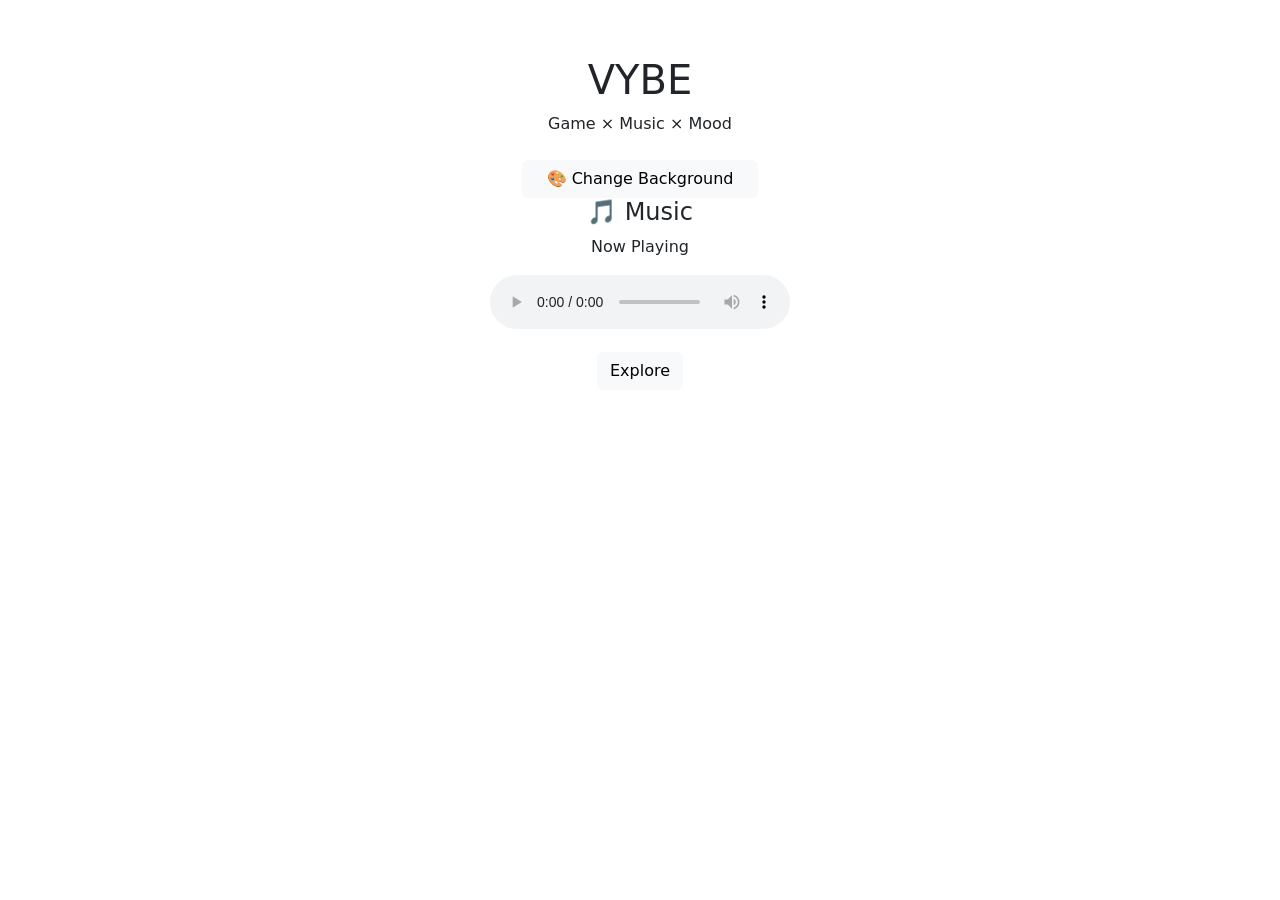
==== index.html @ dcdec6a2 "Add files via upload" ====
<!DOCTYPE html>
<html>
<head>
<meta charset="UTF-8">
<title>VYBE</title>

<link href="https://cdn.jsdelivr.net/npm/bootstrap@5.3.0/dist/css/bootstrap.min.css" rel="stylesheet">
<link href="https://fonts.googleapis.com/css2?family=Poppins:wght@300;600;800&display=swap" rel="stylesheet">
<link rel="stylesheet" href="css/style.css">
</head>

<body>

<nav class="navbar navbar-dark">
<div class="container">
<a class="navbar-brand">VYBE ⚡</a>
</div>
</nav>

<div class="hero text-center">

<h1>VYBE</h1>
<p>Game × Music × Mood</p>

<h4 id="time"></h4>

<button onclick="changeBg()" class="btn btn-light mt-2 px-4">🎨 Change Background</button><div class="music-card">
<h4>🎵 Music</h4>
<p>Now Playing</p>
<audio controls>
<source src="https://www.soundhelix.com/examples/mp3/SoundHelix-Song-1.mp3" type="audio/mp3">
</audio>
</div>

<a href="tools.html" class="btn btn-light mt-3">Explore</a>

</div>

<script src="js/script.js"></script>
</body>
</html>
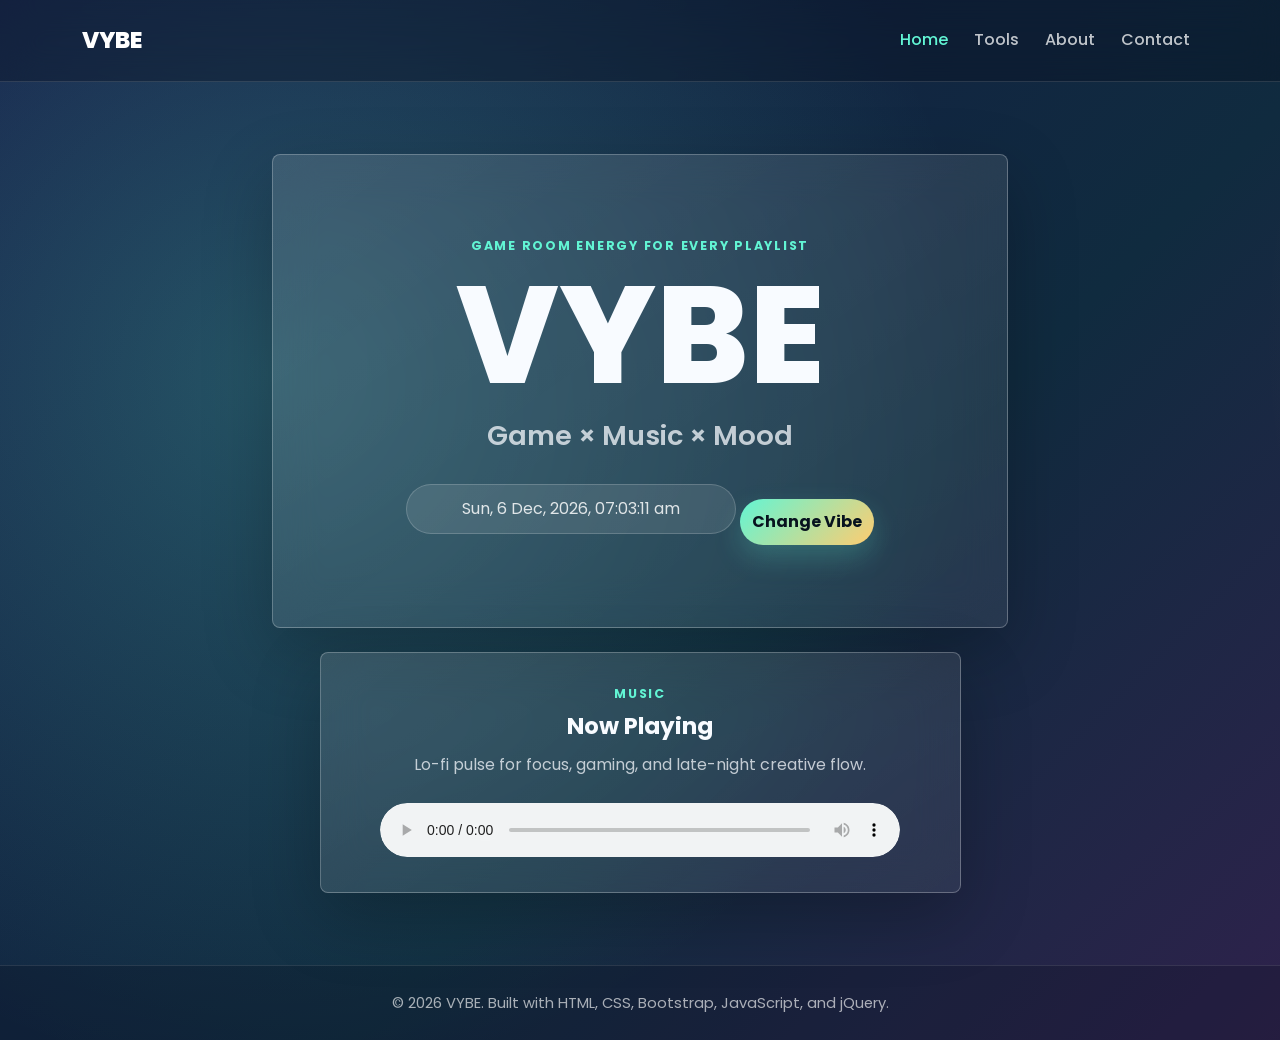
==== commit c249a363: "Add files via upload" ====
--- a/index.html
+++ b/index.html
@@ -1,41 +1,71 @@
-<!DOCTYPE html>
-<html>
-<head>
-<meta charset="UTF-8">
-<title>VYBE</title>
-
-<link href="https://cdn.jsdelivr.net/npm/bootstrap@5.3.0/dist/css/bootstrap.min.css" rel="stylesheet">
-<link href="https://fonts.googleapis.com/css2?family=Poppins:wght@300;600;800&display=swap" rel="stylesheet">
-<link rel="stylesheet" href="css/style.css">
-</head>
-
-<body>
-
-<nav class="navbar navbar-dark">
-<div class="container">
-<a class="navbar-brand">VYBE ⚡</a>
-</div>
-</nav>
-
-<div class="hero text-center">
-
-<h1>VYBE</h1>
-<p>Game × Music × Mood</p>
-
-<h4 id="time"></h4>
-
-<button onclick="changeBg()" class="btn btn-light mt-2 px-4">🎨 Change Background</button><div class="music-card">
-<h4>🎵 Music</h4>
-<p>Now Playing</p>
-<audio controls>
-<source src="https://www.soundhelix.com/examples/mp3/SoundHelix-Song-1.mp3" type="audio/mp3">
-</audio>
-</div>
-
-<a href="tools.html" class="btn btn-light mt-3">Explore</a>
-
-</div>
-
-<script src="js/script.js"></script>
-</body>
-</html>+<!DOCTYPE html>
+<html lang="en">
+<head>
+  <meta charset="UTF-8">
+  <meta name="viewport" content="width=device-width, initial-scale=1.0">
+  <title>VYBE | Game × Music × Mood</title>
+  <link rel="preconnect" href="https://fonts.googleapis.com">
+  <link rel="preconnect" href="https://fonts.gstatic.com" crossorigin>
+  <link href="https://fonts.googleapis.com/css2?family=Poppins:wght@400;500;600;700;800&display=swap" rel="stylesheet">
+  <link href="https://cdn.jsdelivr.net/npm/bootstrap@5.3.3/dist/css/bootstrap.min.css" rel="stylesheet">
+  <link rel="stylesheet" href="css/style.css">
+</head>
+<body class="vibe-bg">
+  <nav class="navbar navbar-expand-lg navbar-dark site-nav">
+    <div class="container">
+      <a class="navbar-brand" href="index.html">VYBE</a>
+      <button class="navbar-toggler" type="button" data-bs-toggle="collapse" data-bs-target="#mainNav" aria-controls="mainNav" aria-expanded="false" aria-label="Toggle navigation">
+        <span class="navbar-toggler-icon"></span>
+      </button>
+      <div class="collapse navbar-collapse" id="mainNav">
+        <ul class="navbar-nav ms-auto">
+          <li class="nav-item"><a class="nav-link active" href="index.html">Home</a></li>
+          <li class="nav-item"><a class="nav-link" href="tools.html">Tools</a></li>
+          <li class="nav-item"><a class="nav-link" href="about.html">About</a></li>
+          <li class="nav-item"><a class="nav-link" href="contact.html">Contact</a></li>
+        </ul>
+      </div>
+    </div>
+  </nav>
+
+  <main class="home-shell">
+    <section class="container">
+      <div class="row justify-content-center text-center">
+        <div class="col-lg-9 col-xl-8">
+          <div class="hero-panel glass-panel">
+            <p class="eyebrow">Game room energy for every playlist</p>
+            <h1>VYBE</h1>
+            <p class="tagline">Game × Music × Mood</p>
+            <div id="dateTime" class="date-time" aria-live="polite">Loading time...</div>
+            <button id="changeVibeBtn" class="btn vibe-btn mt-4">Change Vibe</button>
+          </div>
+        </div>
+      </div>
+
+      <div class="row justify-content-center mt-4">
+        <div class="col-md-10 col-lg-7">
+          <section class="music-card glass-panel text-center">
+            <span class="section-kicker">Music</span>
+            <h2>Now Playing</h2>
+            <p>Lo-fi pulse for focus, gaming, and late-night creative flow.</p>
+            <audio controls>
+              <source src="https://www.soundhelix.com/examples/mp3/SoundHelix-Song-1.mp3" type="audio/mpeg">
+              Your browser does not support the audio element.
+            </audio>
+          </section>
+        </div>
+      </div>
+    </section>
+  </main>
+
+  <footer class="site-footer">
+    <div class="container text-center">
+      <p>© 2026 VYBE. Built with HTML, CSS, Bootstrap, JavaScript, and jQuery.</p>
+    </div>
+  </footer>
+
+  <script src="https://code.jquery.com/jquery-3.7.1.min.js"></script>
+  <script src="https://cdn.jsdelivr.net/npm/bootstrap@5.3.3/dist/js/bootstrap.bundle.min.js"></script>
+  <script src="js/script.js"></script>
+</body>
+</html>
--- a/css/style.css
+++ b/css/style.css
@@ -0,0 +1,337 @@
+:root {
+  --text: #f8fbff;
+  --muted: rgba(248, 251, 255, 0.74);
+  --panel: rgba(255, 255, 255, 0.13);
+  --panel-strong: rgba(255, 255, 255, 0.2);
+  --line: rgba(255, 255, 255, 0.26);
+  --accent: #62f5d4;
+  --accent-2: #ffcc70;
+  --dark: #0a1020;
+}
+
+* {
+  box-sizing: border-box;
+}
+
+body {
+  min-height: 100vh;
+  margin: 0;
+  color: var(--text);
+  font-family: "Poppins", Arial, sans-serif;
+  background-color: var(--dark);
+}
+
+.vibe-bg {
+  background:
+    radial-gradient(circle at 12% 20%, rgba(98, 245, 212, 0.24), transparent 28%),
+    radial-gradient(circle at 85% 18%, rgba(255, 204, 112, 0.2), transparent 28%),
+    linear-gradient(135deg, #141a46, #102b3f, #3d1d52, #0f3f45);
+  background-size: 180% 180%;
+  animation: gradientFlow 16s ease infinite;
+  transition: background 1.2s ease;
+}
+
+.vibe-bg.vibe-two {
+  background:
+    radial-gradient(circle at 18% 18%, rgba(255, 117, 140, 0.25), transparent 28%),
+    radial-gradient(circle at 82% 24%, rgba(114, 239, 221, 0.22), transparent 28%),
+    linear-gradient(135deg, #24174f, #183f65, #5b214b, #1b5d52);
+  background-size: 180% 180%;
+}
+
+.vibe-bg.vibe-three {
+  background:
+    radial-gradient(circle at 18% 22%, rgba(127, 255, 167, 0.24), transparent 30%),
+    radial-gradient(circle at 82% 18%, rgba(117, 178, 255, 0.24), transparent 30%),
+    linear-gradient(135deg, #061c2f, #143d59, #2d315e, #11514b);
+  background-size: 180% 180%;
+}
+
+@keyframes gradientFlow {
+  0% { background-position: 0% 50%; }
+  50% { background-position: 100% 50%; }
+  100% { background-position: 0% 50%; }
+}
+
+.site-nav {
+  padding: 18px 0;
+  background: rgba(8, 14, 29, 0.34);
+  border-bottom: 1px solid rgba(255, 255, 255, 0.12);
+  backdrop-filter: blur(18px);
+}
+
+.navbar-brand {
+  font-size: 1.45rem;
+  font-weight: 800;
+  letter-spacing: 0;
+}
+
+.navbar-dark .navbar-nav .nav-link {
+  color: rgba(255, 255, 255, 0.74);
+  font-weight: 500;
+  margin-left: 10px;
+}
+
+.navbar-dark .navbar-nav .nav-link.active,
+.navbar-dark .navbar-nav .nav-link:hover {
+  color: var(--accent);
+}
+
+.home-shell,
+.page-content {
+  min-height: calc(100vh - 145px);
+  padding: 72px 0;
+}
+
+.home-shell {
+  display: flex;
+  align-items: center;
+}
+
+.glass-panel {
+  border: 1px solid var(--line);
+  background: linear-gradient(145deg, var(--panel), rgba(255, 255, 255, 0.07));
+  box-shadow: 0 24px 70px rgba(0, 0, 0, 0.24);
+  backdrop-filter: blur(22px);
+}
+
+.hero-panel {
+  padding: clamp(42px, 7vw, 82px) 24px;
+  border-radius: 8px;
+}
+
+.hero-panel h1,
+.page-heading h1 {
+  margin: 0;
+  font-size: clamp(4rem, 15vw, 8.6rem);
+  font-weight: 800;
+  line-height: 0.92;
+}
+
+.page-heading h1 {
+  font-size: clamp(2.8rem, 8vw, 5.4rem);
+}
+
+.eyebrow,
+.section-kicker {
+  color: var(--accent);
+  font-size: 0.78rem;
+  font-weight: 700;
+  letter-spacing: 0.14em;
+  text-transform: uppercase;
+}
+
+.tagline {
+  margin: 18px 0;
+  color: var(--muted);
+  font-size: clamp(1.15rem, 3vw, 1.7rem);
+  font-weight: 600;
+}
+
+.date-time {
+  display: inline-flex;
+  justify-content: center;
+  min-width: min(100%, 330px);
+  padding: 12px 18px;
+  color: rgba(255, 255, 255, 0.84);
+  border: 1px solid rgba(255, 255, 255, 0.18);
+  border-radius: 999px;
+  background: rgba(255, 255, 255, 0.1);
+}
+
+.vibe-btn,
+.outline-btn {
+  min-height: 46px;
+  border-radius: 999px;
+  font-weight: 700;
+}
+
+.vibe-btn {
+  border: 0;
+  color: #07121e;
+  background: linear-gradient(135deg, var(--accent), var(--accent-2));
+  box-shadow: 0 12px 28px rgba(98, 245, 212, 0.22);
+}
+
+.vibe-btn:hover {
+  color: #07121e;
+  transform: translateY(-1px);
+}
+
+.outline-btn {
+  border: 1px solid rgba(255, 255, 255, 0.28);
+  color: var(--text);
+  background: rgba(255, 255, 255, 0.1);
+}
+
+.outline-btn:hover {
+  border-color: var(--accent);
+  color: var(--dark);
+  background: var(--accent);
+}
+
+.music-card,
+.tool-card,
+.info-section,
+.form-card {
+  border-radius: 8px;
+  padding: 28px;
+}
+
+.music-card h2,
+.tool-card h2,
+.info-section h2 {
+  margin: 8px 0 12px;
+  font-size: 1.45rem;
+  font-weight: 700;
+}
+
+.music-card p,
+.page-heading p,
+.info-section p,
+.contribution-list {
+  color: var(--muted);
+}
+
+audio {
+  width: 100%;
+  max-width: 520px;
+  margin-top: 10px;
+  border-radius: 999px;
+}
+
+.page-heading {
+  max-width: 760px;
+  margin: 0 auto 34px;
+}
+
+.form-label {
+  color: rgba(255, 255, 255, 0.82);
+  font-weight: 600;
+}
+
+.form-control,
+.form-select {
+  min-height: 46px;
+  border: 1px solid rgba(255, 255, 255, 0.18);
+  border-radius: 8px;
+  color: var(--text);
+  background-color: rgba(255, 255, 255, 0.1);
+}
+
+.form-control:focus,
+.form-select:focus {
+  border-color: var(--accent);
+  color: var(--text);
+  background-color: rgba(255, 255, 255, 0.14);
+  box-shadow: 0 0 0 0.2rem rgba(98, 245, 212, 0.18);
+}
+
+.form-control::placeholder {
+  color: rgba(255, 255, 255, 0.5);
+}
+
+.form-select option {
+  color: #0a1020;
+}
+
+.result-box,
+.form-message {
+  min-height: 48px;
+  padding: 13px 15px;
+  border: 1px solid rgba(255, 255, 255, 0.16);
+  border-radius: 8px;
+  color: rgba(255, 255, 255, 0.82);
+  background: rgba(255, 255, 255, 0.09);
+}
+
+.task-list {
+  display: grid;
+  gap: 10px;
+  margin: 0;
+  padding: 0;
+  list-style: none;
+}
+
+.task-list li {
+  display: flex;
+  align-items: center;
+  justify-content: space-between;
+  gap: 10px;
+  padding: 10px 12px;
+  border: 1px solid rgba(255, 255, 255, 0.16);
+  border-radius: 8px;
+  background: rgba(255, 255, 255, 0.09);
+}
+
+.task-text {
+  flex: 1;
+  overflow-wrap: anywhere;
+}
+
+.task-list li.completed .task-text {
+  color: rgba(255, 255, 255, 0.52);
+  text-decoration: line-through;
+}
+
+.mini-btn {
+  border: 0;
+  border-radius: 999px;
+  padding: 6px 10px;
+  color: #07121e;
+  font-size: 0.78rem;
+  font-weight: 700;
+  background: var(--accent);
+}
+
+.delete-btn {
+  background: #ff7b8b;
+}
+
+.contribution-list {
+  display: grid;
+  gap: 13px;
+  margin: 0;
+  padding-left: 20px;
+}
+
+.form-message.success {
+  color: #b9ffe5;
+  border-color: rgba(98, 245, 212, 0.38);
+}
+
+.form-message.error {
+  color: #ffd0d6;
+  border-color: rgba(255, 123, 139, 0.42);
+}
+
+.site-footer {
+  padding: 26px 0;
+  color: rgba(255, 255, 255, 0.64);
+  background: rgba(8, 14, 29, 0.25);
+  border-top: 1px solid rgba(255, 255, 255, 0.1);
+}
+
+.site-footer p {
+  margin: 0;
+  font-size: 0.92rem;
+}
+
+@media (max-width: 767px) {
+  .home-shell,
+  .page-content {
+    padding: 42px 0;
+  }
+
+  .hero-panel,
+  .music-card,
+  .tool-card,
+  .info-section,
+  .form-card {
+    padding: 24px;
+  }
+
+  .navbar-dark .navbar-nav .nav-link {
+    margin-left: 0;
+  }
+}
